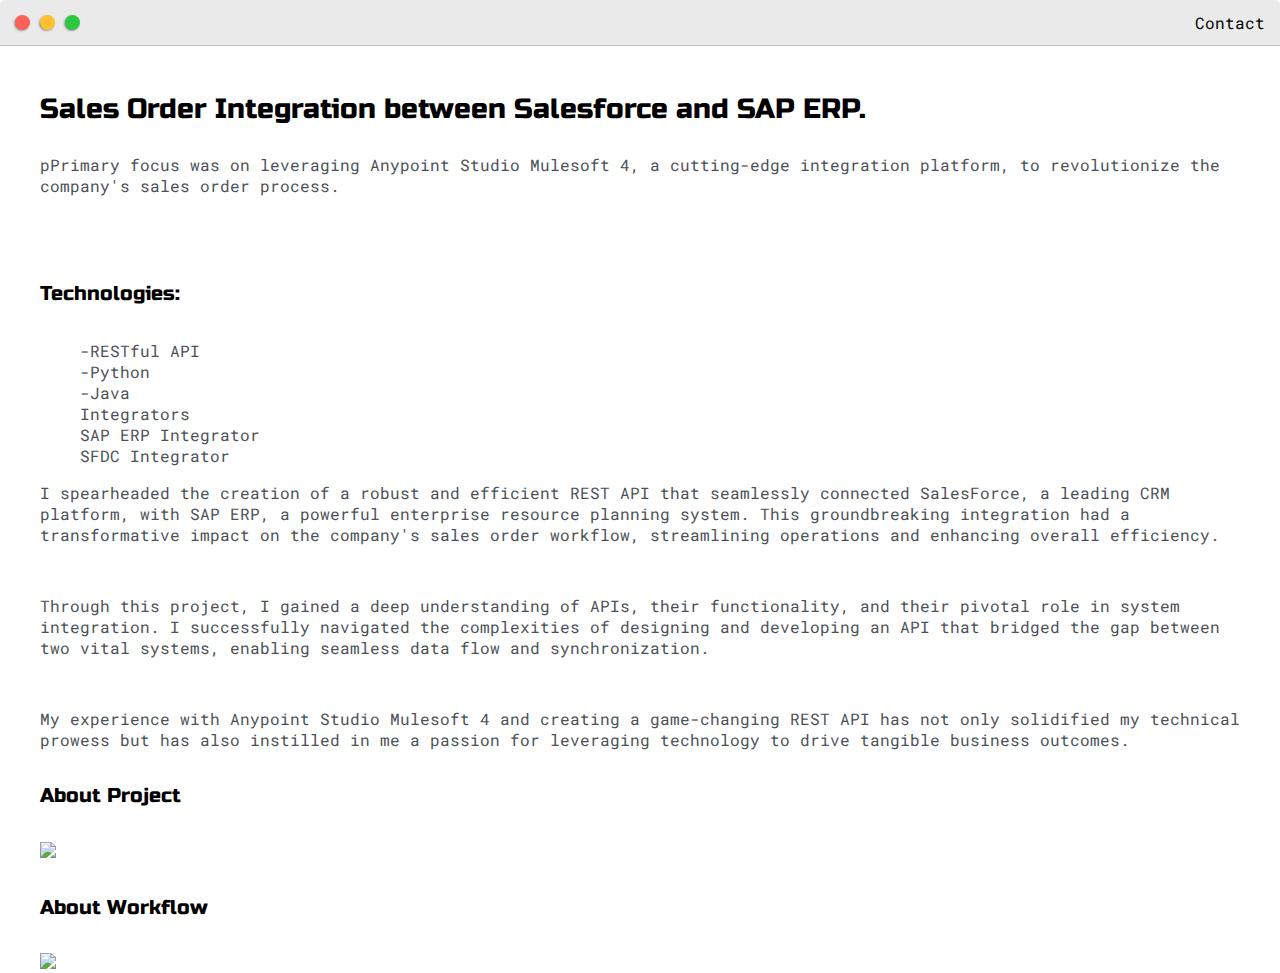
==== apiproject.html @ 73b8e61a "Made changes to API project" ====
<!DOCTYPE html>
<html>
<head>
	<title>Search Algo</title>


	<meta name="viewport" content="width=device-width, initial-scale=1, maximum-scale=1, minimum-scale=1" />

	<link href="https://fonts.googleapis.com/css2?family=Russo+One&display=swap" rel="stylesheet">

	<link href="https://fonts.googleapis.com/css2?family=Roboto+Mono:wght@500&display=swap" rel="stylesheet">

	<link rel="stylesheet" type="text/css" href="default.css">


	<style type="text/css">
		.img-container{
			max-width: 600px;
		}

		img{
			width: 100%
		}

	</style>

</head>
<body>
	<div class="nav-wrapper">

		<!-- Link around dots-wrapper added after tutorial video -->
		<a href="index.html">
			<div class="dots-wrapper">
				<div id="dot-1" class="browser-dot"></div>
				<div id="dot-2" class="browser-dot"></div>
				<div id="dot-3" class="browser-dot"></div>
			</div>
		</a>

		<ul id="navigation">
			<li><a href="index.html#contact">Contact</a></li>

		</ul>
	</div>

	<div class="main-container">
		<br>

		

		
		<h3>Sales Order Integration between Salesforce and SAP ERP.</h3>

		<p>pPrimary focus was on leveraging Anypoint Studio Mulesoft 4, a cutting-edge integration platform, to revolutionize the company's sales order process.</p>
		<br>
		

		 <!-- <a target="_blank" href="https://github.com/avishkar2001/Animal-Trading-Cards">Check my project now: Github Link for Project</a> -->
		 <br>

		<h5>Technologies:</h5>
		<ul>
			<li>-RESTful API</li>
			<li>-Python</li>
			<li>-Java</li>
			<li>Integrators</li>
			<li>SAP ERP Integrator</li>
			<li>SFDC Integrator</li>
			
			
		</ul>

		<p>
			I spearheaded the creation of a robust and efficient REST API that seamlessly connected SalesForce, a leading CRM platform, with SAP ERP, a powerful enterprise resource planning system. This groundbreaking integration had a transformative impact on the company's sales order workflow, streamlining operations and enhancing overall efficiency.

		</p>
		<br/>
		<p>
			Through this project, I gained a deep understanding of APIs, their functionality, and their pivotal role in system integration. I successfully navigated the complexities of designing and developing an API that bridged the gap between two vital systems, enabling seamless data flow and synchronization.

		</p>
		<br/>
		<p>
			My experience with Anypoint Studio Mulesoft 4 and creating a game-changing REST API has not only solidified my technical prowess but has also instilled in me a passion for leveraging technology to drive tangible business outcomes.
		</p>


		<h5>About Project</h5>
		<div class="img-container">
			<img src="images/api1.jpg">
		</div>

		<h5>About Workflow</h5>
		<div class="img-container">
			<img src="images/api2.jpg">
		</div>

		
	</div>

</body>
</html>
---- default.css ----
:root{
	--mainColor:#eaeaea;
	--secondaryColor:#fff;

	--borderColor:#c1c1c1;

	--mainText:black;
	--secondaryText:#4b5156;

	--themeDotBorder:#24292e;

	--previewBg:rgb(251, 249, 243, 0.8);
	--previewShadow:#f0ead6;


	--buttonColor:black;


}


html, body{
	padding: 0;
	margin: 0;
	scroll-behavior: smooth;
}

body *{
	transition: 0.3s;
}


h1, h2, h3, h4, h5, h6, strong{
	color: var(--mainText);
	font-family: 'Russo One', sans-serif;
	font-weight: 500;
}

p, li, span, label, input, textarea{
	color: var(--secondaryText);
	font-family: 'Roboto Mono', monospace;
}

a{
	text-decoration: none;
	color:#17a2b8;
}

ul{
	list-style: none;
}

h1 { font-size: 56px;}
h2 { font-size: 36px;}
h3 { font-size: 28px;}
h4 { font-size: 24px;}
h5 { font-size: 20px;}
h6 { font-size: 16px;}


.s1{
	background-color: var(--mainColor);
	border-bottom:1px solid var(--borderColor);
	overflow:auto;
}

.s2{
	background-color: var(--secondaryColor);
	border-bottom:1px solid var(--borderColor);
	overflow:auto;
}




.main-container{
	width: 1200px;
	margin: 0 auto;
}


.greeting-wrapper{
	display: grid;
	text-align: center;
	align-content: center;
	min-height: 10em;

}

.intro-wrapper{
	background-color: var(--secondaryColor);
	border:1px solid var(--borderColor);
	border-radius:5px 5px 0 0;


	-webkit-box-shadow: -1px 1px 3px -1px rgba(0,0,0,0.75);
	-moz-box-shadow: -1px 1px 3px -1px rgba(0,0,0,0.75);
	box-shadow: -1px 1px 3px -1px rgba(0,0,0,0.75);

	display: grid;
	grid-template-columns: 1fr 1fr;
	grid-template-areas: 
		'nav-wrapper nav-wrapper'
		'left-column right-column'
	;
}


.nav-wrapper{
	border-radius:5px 5px 0 0;
	grid-area:nav-wrapper;
	border-bottom: 1px solid var(--borderColor);
	display: flex;
	justify-content: space-between;
	align-items: center;
	background-color: var(--mainColor);
}

#navigation a{
	color:var(--mainText);
}


#navigation{
	margin:0;
	padding: 10px;
}

#navigation li{
	display: inline-block;
	margin-right: 5px;
	margin-left:5px;
}

.dots-wrapper{
	display: flex;
	padding: 10px;
}

#dot-1{
	background-color:  #FC6058;
}

#dot-2{
	background-color:  #FEC02F;
}

#dot-3{
	background-color:  #2ACA3E;
}

.browser-dot{
	background-color: black;
	height: 15px;
	width: 15px;
	border-radius: 50%;
	margin: 5px;

	-webkit-box-shadow: -1px 1px 3px -1px rgba(0,0,0,0.75);
	-moz-box-shadow: -1px 1px 3px -1px rgba(0,0,0,0.75);
	box-shadow: -1px 1px 3px -1px rgba(0,0,0,0.75);

}


.left-column{
	grid-area: left-column;
	padding-top:50px;
	padding-bottom: 50px;
}

#profile_pic{
	display: block;
	margin:0 auto;

	height: 200px;
	width: 200px;
	object-fit: cover;
	border:2px solid var(--borderColor);
}


#theme-options-wrapper{
	display: flex;
	justify-content: center;
}

.theme-dot{
	height: 30px;
	width: 30px;
	background-color: black;
	border-radius: 50%;

	margin: 5px;
	border:2px solid var(--themeDotBorder);

	-webkit-box-shadow: -1px 1px 3px -1px rgba(0,0,0,0.75);
	-moz-box-shadow: -1px 1px 3px -1px rgba(0,0,0,0.75);
	box-shadow: -1px 1px 3px -1px rgba(0,0,0,0.75);

	cursor: pointer;
}


.theme-dot:hover{
	border-width: 5px;
}


#light-mode{
	background-color: #fff;
}

#blue-mode{
	background-color: #192734;
}

#green-mode{
	background-color: #78866b;
}

#purple-mode{
	background-color: #7E4C74;
}

#settings-note{
	font-size: 12px;
	font-style: italic;
	text-align: center;
}

.right-column{
	grid-area: right-column;
	display: grid;
	align-content: center;

	padding-top: 50px;
	padding-bottom: 50px;
}


#preview-shadow{
	background-color: var(--previewShadow);
	max-width: 300px;
	height: 180px;
	padding-left: 30px;
	padding-top: 30px;
}

#preview{
	width: 300px;
	border:1.5px solid #17a2b8;
	background-color: var(--previewBg);
	padding:15px;
	position: relative;
}

.corner{
	width:7px;
	height: 7px;
	border-radius: 50%;
	border:1.5px solid #17a2b8;
	background-color: #fff;
	position: absolute;
}

#corner-tl{
	top:-5px;
	left: -5px
}

#corner-tr{
	top:-5px;
	right: -5px
}


#corner-br{
	bottom:-5px;
	right: -5px
}


#corner-bl{
	bottom:-5px;
	left: -5px
}

.about-wrapper{
	display: grid;
	grid-template-columns: repeat(auto-fit, minmax(320px, 1fr));
	padding-bottom: 50px;
	padding-top: 50px;
	gap:100px;
}


#skills{
	display: flex;
	justify-content: space-evenly;
	background-color: var(--previewShadow);
}

.social-links{
	display: grid;
	align-content: center;
	text-align: center;
}

#social_img{
	width: 100%;
}


.post-wrapper{
	display: grid;
	grid-template-columns: repeat(auto-fit, 320px);
	gap:20px;
	justify-content: center;
	padding-bottom: 50px;
}

.post{
	border:1px solid var(--borderColor);
	-webkit-box-shadow: -2px 7px 21px -9px rgba(0,0,0,0.75);
	-moz-box-shadow: -2px 7px 21px -9px rgba(0,0,0,0.75);
	box-shadow: -2px 7px 21px -9px rgba(0,0,0,0.75);
}

.thumbnail{
	display: block;
	width: 100%;
	height:180px;
	object-fit: cover;
}

.post-preview{
	background-color: #fff;
	padding:15px;
}

.post-title{
	color:black;
	margin: 0;
}

.post-intro{
	color:#4b5156;
	font-size: 14px;
}


#contact-form{
	display: block;
	max-width: 600px;
	margin: 0 auto;
	border: 1px solid var(--borderColor);
	padding: 15px;
	border-radius: 5px;
	background-color: var(--mainColor);
	margin-bottom: 50px;

}

#contact-form label{
	line-height: 2.7em;
}

#contact-form textarea{
	min-height: 100px;
	font-size: 14px;
}


.input-field{
	width: 100%;
	padding-top: 10px;
	padding-bottom:10px; 
	background-color: var(--secondaryColor);
	border-radius: 5px;
	border:1px solid var(--borderColor);
	font-size: 14px;
}


#submit-btn{
	margin-top: 10px;
	width: 100%;
	padding-top: 10px;
	padding-bottom:10px; 
	color: #fff;
	background-color: var(--buttonColor);
	border:none;
}


@media screen and (max-width: 1200px){
	.main-container{
		width: 95%;
	}
}

@media screen and (max-width: 800px){
	.intro-wrapper{
		grid-template-columns: 1fr;
		grid-template-areas: 
			'nav-wrapper'
			'left-column'
			'right-column'
		;
	}

	.right-column{
		justify-content: center;
	}

}

@media screen and (max-width: 400px){
	#preview-shadow{
		max-width: 280px;
		height: 180px;
		padding-left: 10px;
		padding-top: 10px;
	}

	#preview{
		width: 280px;

	}

}
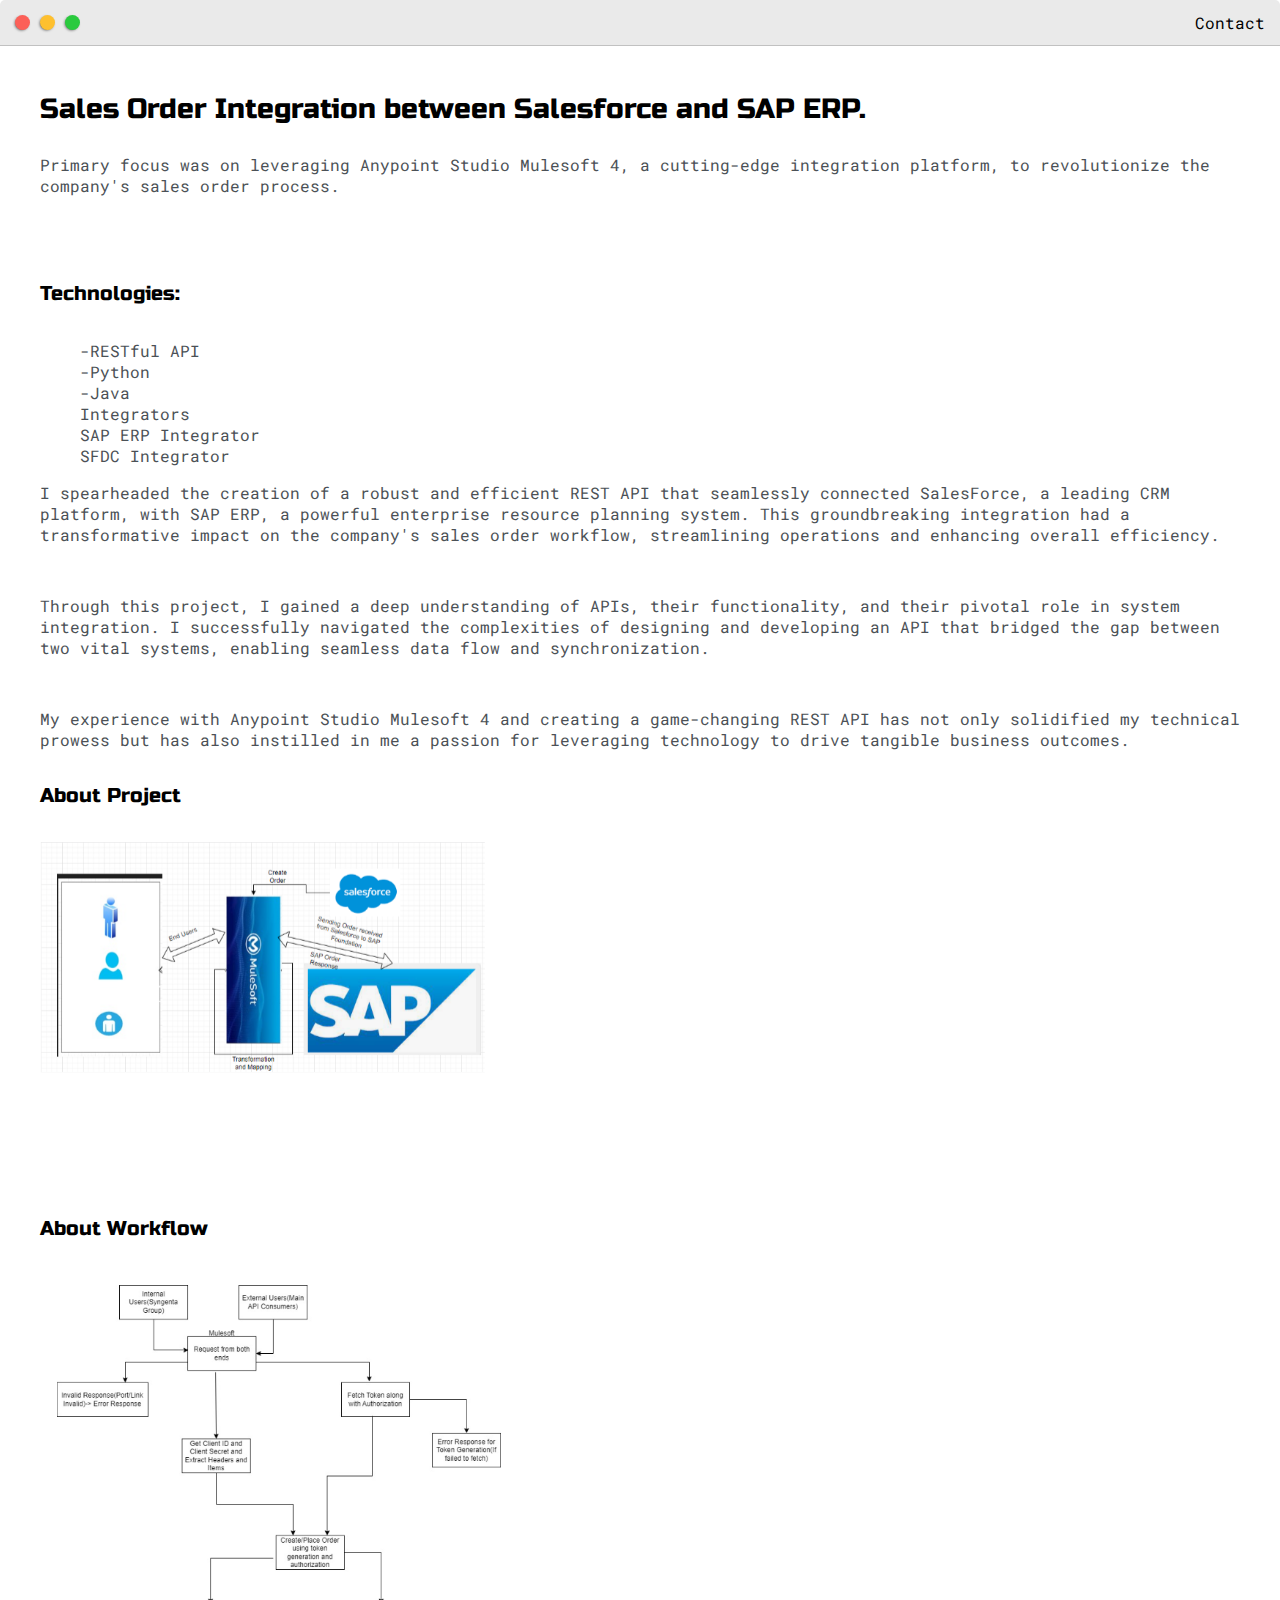
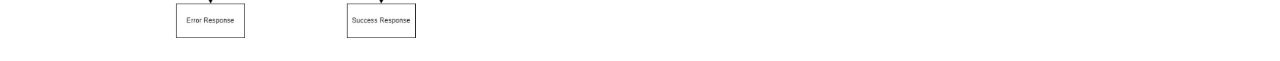
==== commit cd19566e: "Update apiproject.html" ====
--- a/apiproject.html
+++ b/apiproject.html
@@ -51,7 +51,7 @@
 		
 		<h3>Sales Order Integration between Salesforce and SAP ERP.</h3>
 
-		<p>pPrimary focus was on leveraging Anypoint Studio Mulesoft 4, a cutting-edge integration platform, to revolutionize the company's sales order process.</p>
+		<p>Primary focus was on leveraging Anypoint Studio Mulesoft 4, a cutting-edge integration platform, to revolutionize the company's sales order process.</p>
 		<br>
 		
 
@@ -87,12 +87,12 @@
 
 		<h5>About Project</h5>
 		<div class="img-container">
-			<img src="images/api1.jpg">
+			<img src="images/api1.png">
 		</div>
 
 		<h5>About Workflow</h5>
 		<div class="img-container">
-			<img src="images/api2.jpg">
+			<img src="images/api2.png">
 		</div>
 
 		
